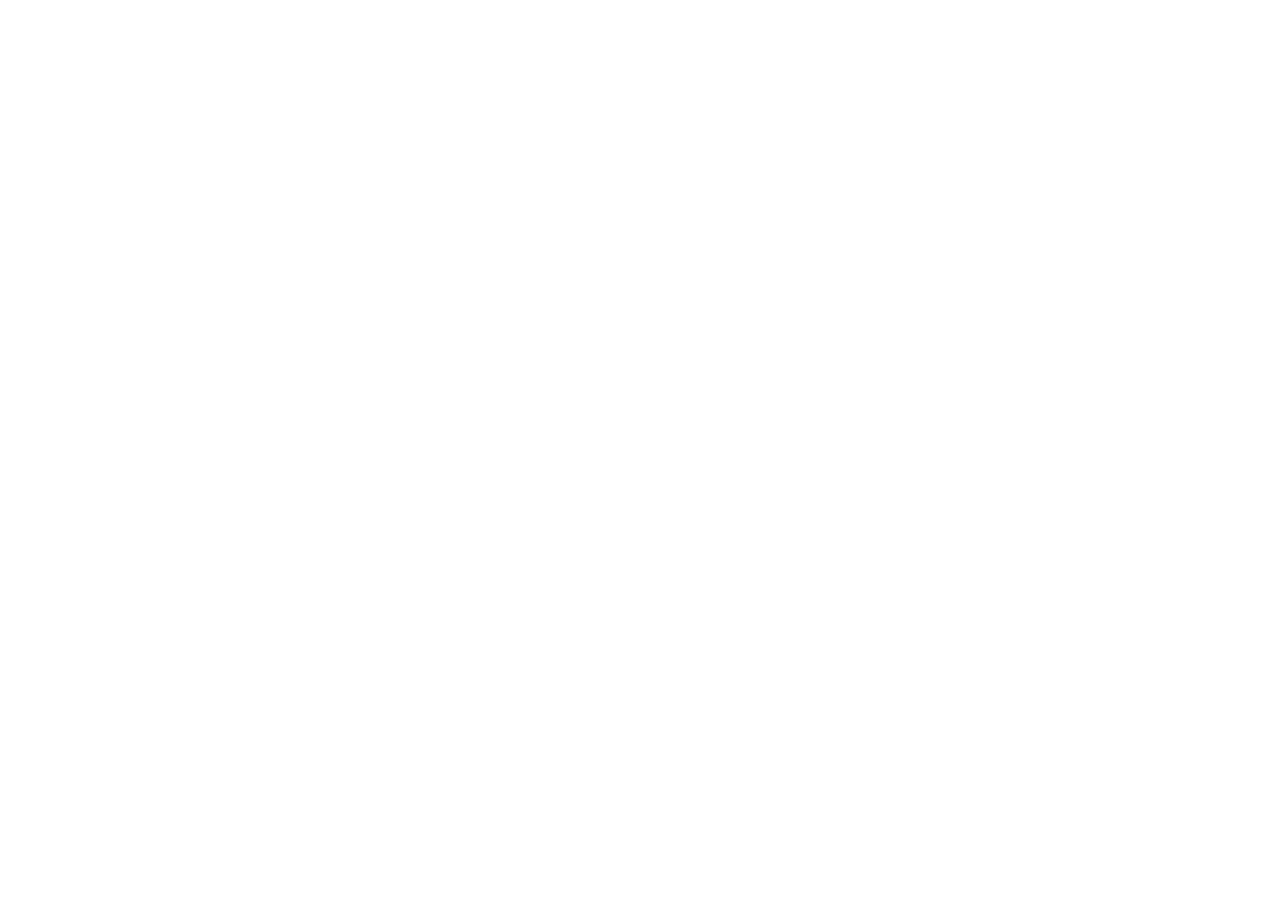
==== index.html @ c45bf33b "projeto-redes-sociais" ====
<!DOCTYPE html>
<html lang="en">
<head>
    <meta charset="UTF-8">
    <meta name="viewport" content="width=device-width, initial-scale=1.0">
    <title>Document</title>
    <link rel="stylesheet" href="css/styles.css">
</head>
<body>
    
</body>
</html>
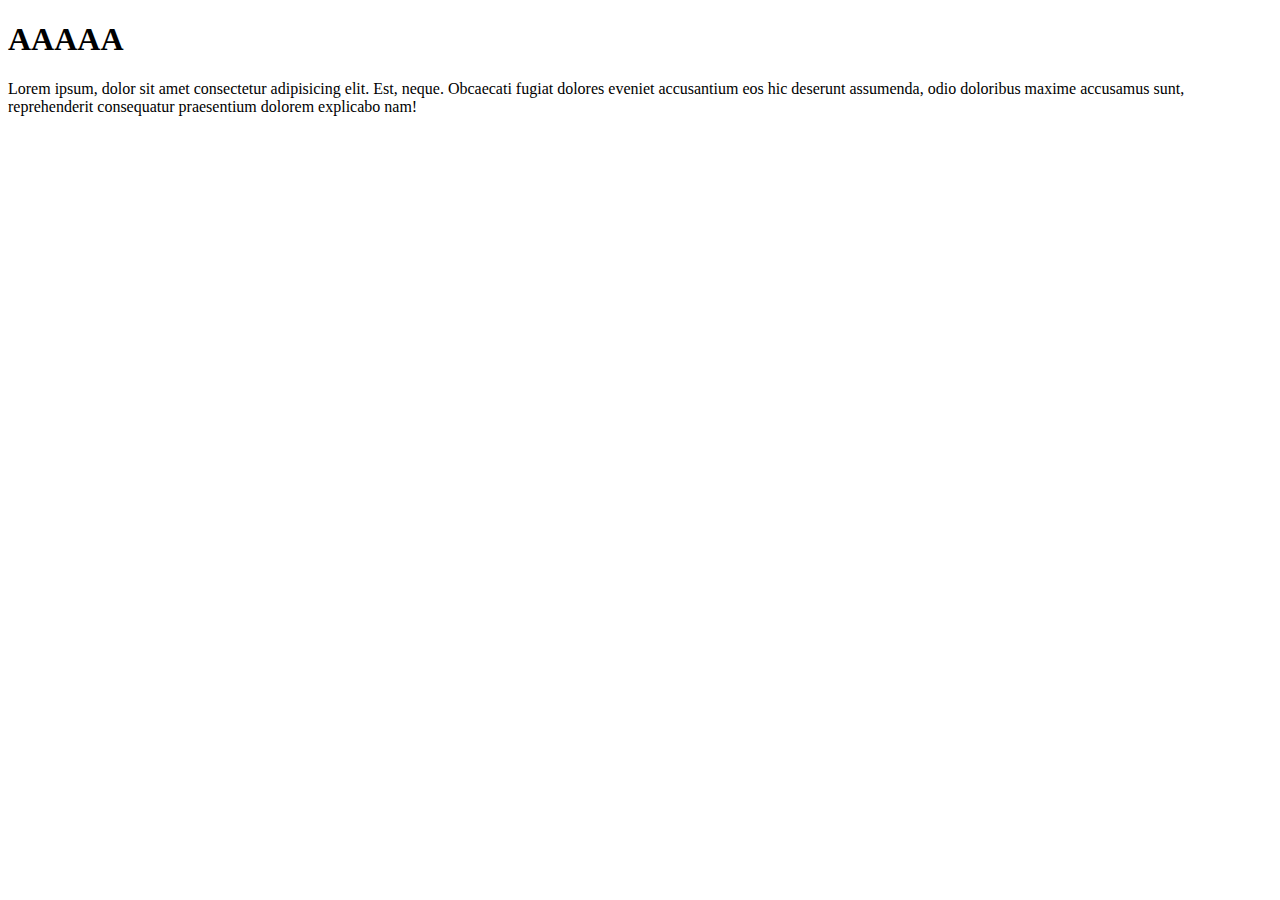
==== commit a051d8c3: "Teste" ====
--- a/index.html
+++ b/index.html
@@ -1,12 +1,19 @@
 <!DOCTYPE html>
 <html lang="en">
+
 <head>
     <meta charset="UTF-8">
     <meta name="viewport" content="width=device-width, initial-scale=1.0">
-    <title>Document</title>
+    <title>Rede Social</title>
     <link rel="stylesheet" href="css/styles.css">
+    <link rel="shortcut icon" href="favicon.ico" type="image/x-icon">
 </head>
+
 <body>
-    
+    <h1>AAAAA</h1>
+    <p>Lorem ipsum, dolor sit amet consectetur adipisicing elit. Est, neque. Obcaecati fugiat dolores eveniet
+        accusantium eos hic deserunt assumenda, odio doloribus maxime accusamus sunt, reprehenderit consequatur
+        praesentium dolorem explicabo nam!</p>
 </body>
+
 </html>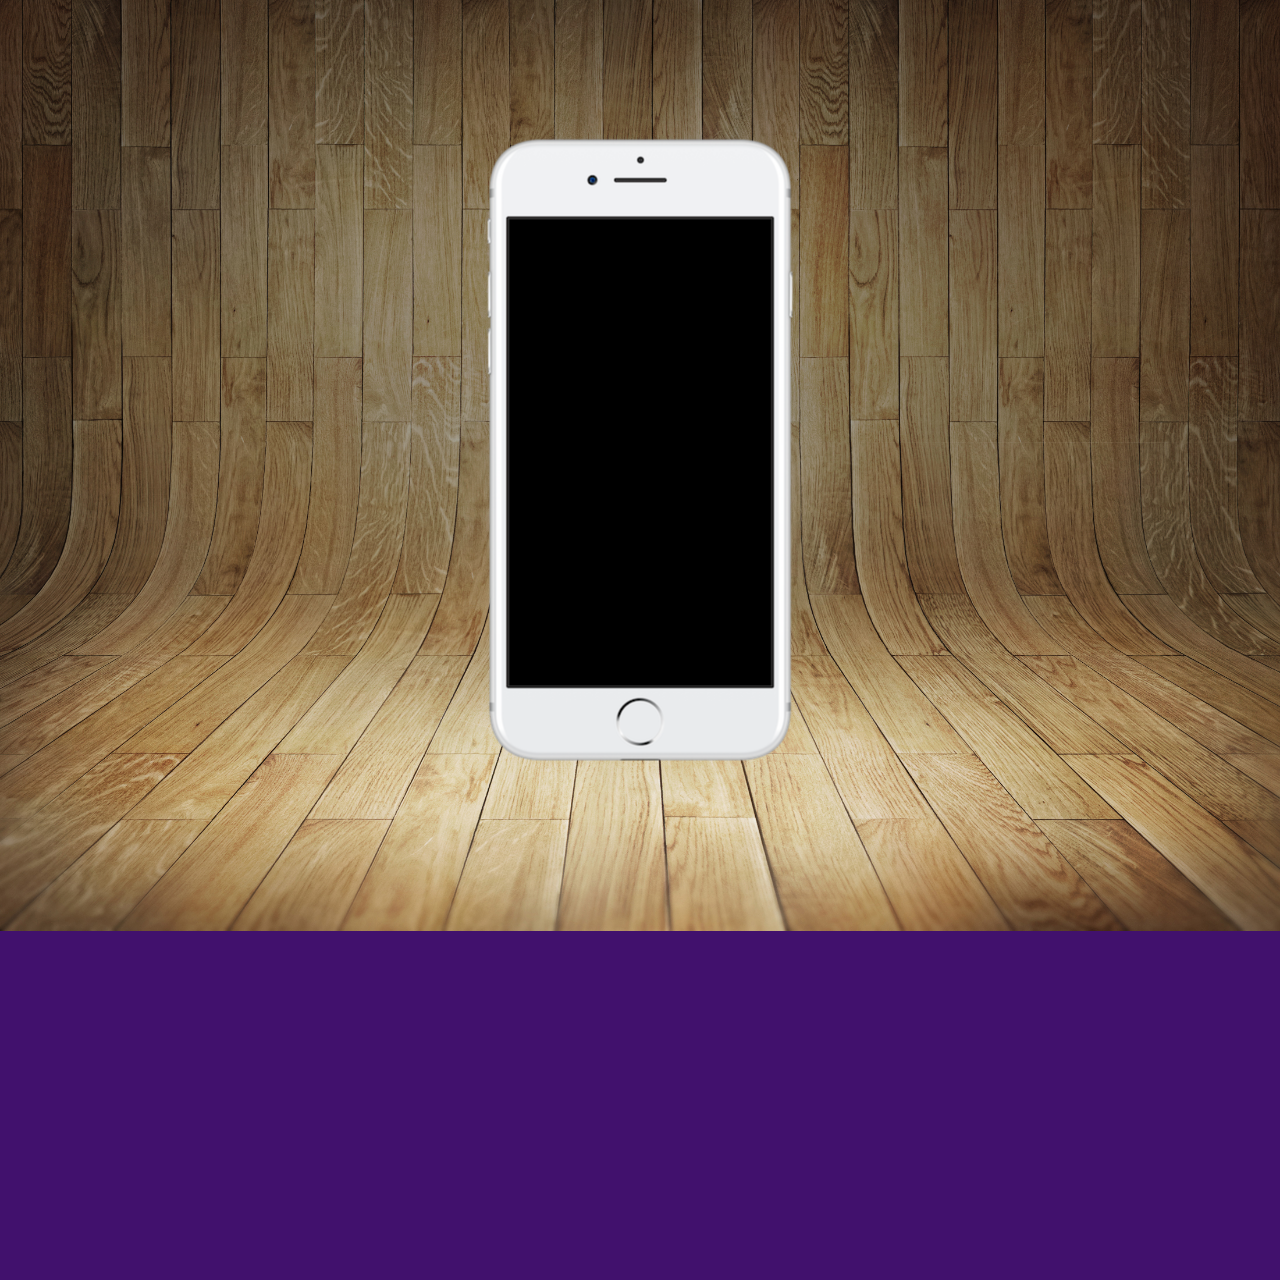
==== commit ebe6ae10: "inicio" ====
--- a/index.html
+++ b/index.html
@@ -5,15 +5,25 @@
     <meta charset="UTF-8">
     <meta name="viewport" content="width=device-width, initial-scale=1.0">
     <title>Rede Social</title>
-    <link rel="stylesheet" href="css/styles.css">
+    <link rel="stylesheet" href="estilos/styles.css">
     <link rel="shortcut icon" href="favicon.ico" type="image/x-icon">
 </head>
 
 <body>
-    <h1>AAAAA</h1>
-    <p>Lorem ipsum, dolor sit amet consectetur adipisicing elit. Est, neque. Obcaecati fugiat dolores eveniet
-        accusantium eos hic deserunt assumenda, odio doloribus maxime accusamus sunt, reprehenderit consequatur
-        praesentium dolorem explicabo nam!</p>
+    <main>
+
+
+        <section id="telefone">
+
+        </section>
+
+        <section id="redes sociais">
+
+        </section>
+
+
+
+    </main>
 </body>
 
 </html>--- a/estilos/styles.css
+++ b/estilos/styles.css
@@ -0,0 +1,38 @@
+@charset "UTF-8";
+
+*{
+    margin: 0px;
+    padding: 0px;
+    font-family: Arial, Helvetica, sans-serif;
+}
+
+html,body{
+    height: 100vw;
+    width: 100vw;
+    background-color: rgb(65, 17, 109);
+}
+
+body{
+    background: url(../imagens/fundo-madeira.jpg) no-repeat top center;
+    background-size: cover;
+    background-attachment: fixed;
+}
+
+main{
+    position: relative;
+    height: 100vh;
+   
+   
+}
+
+section#telefone{
+    position: absolute;
+    height: 627px;
+    width: 311px;
+    
+
+    top: 50%;
+    left: 50%;
+    transform: translate(-50%, -50%);
+    background:url(../imagens/frame-iphone.png) no-repeat ;
+}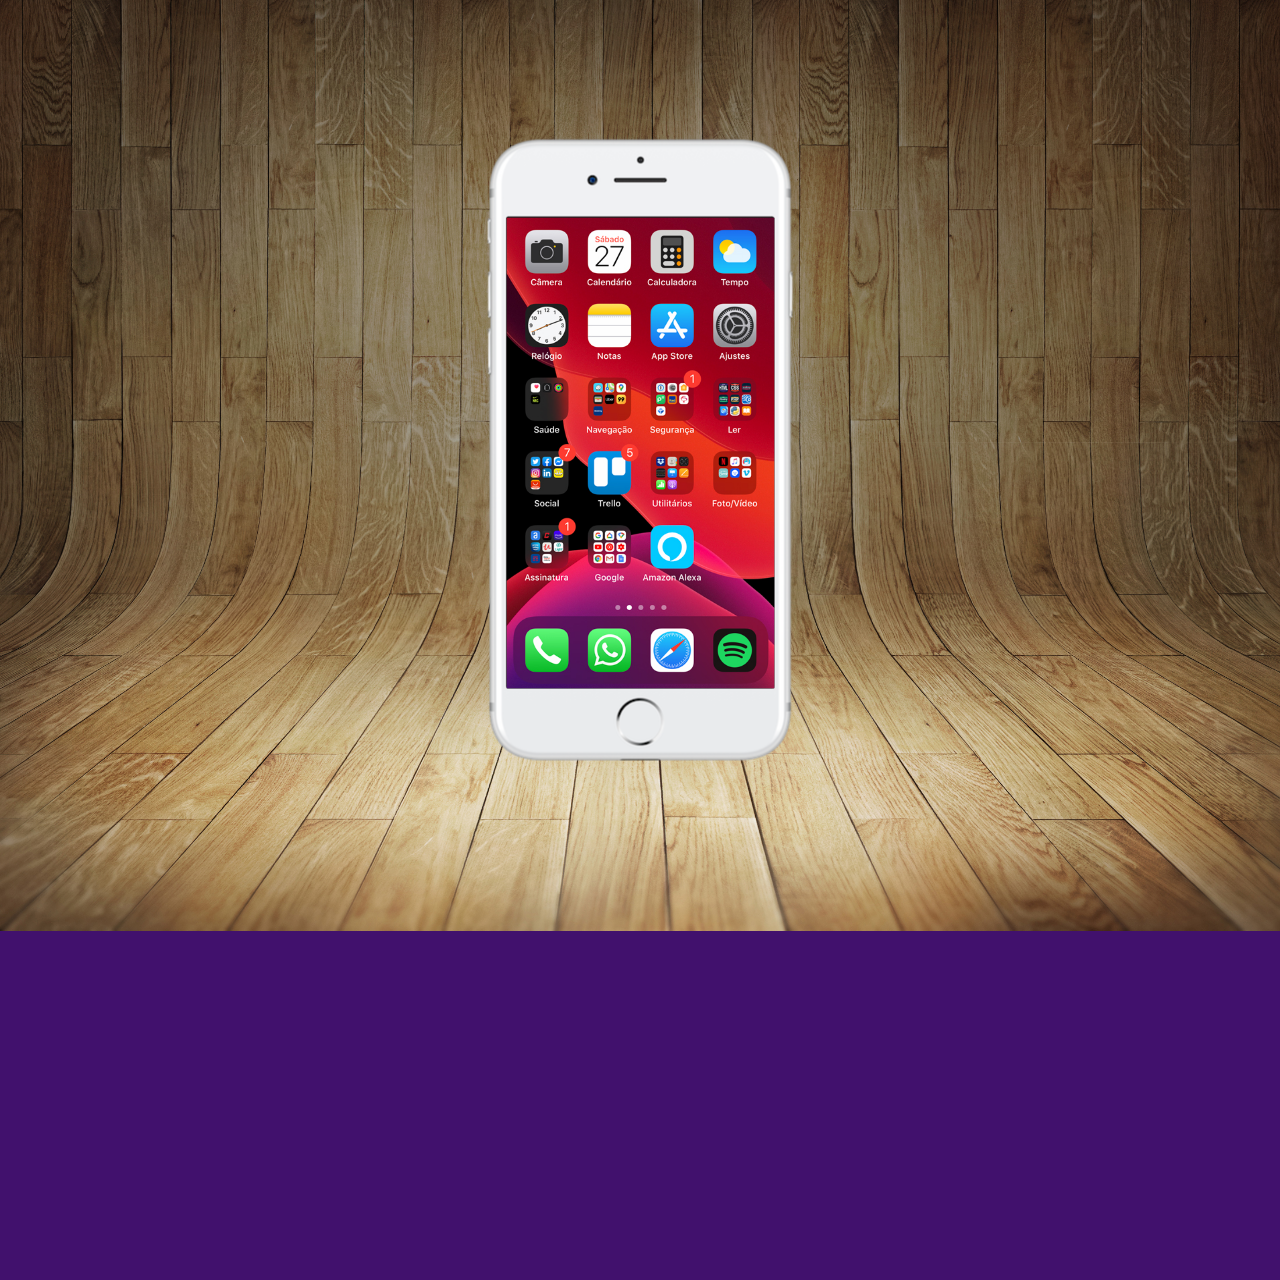
==== commit 881a1279: "tela home" ====
--- a/index.html
+++ b/index.html
@@ -14,7 +14,7 @@
 
 
         <section id="telefone">
-
+            <iframe src="home.html" frameborder="0" name="tela" id="tela"></iframe>
         </section>
 
         <section id="redes sociais">
--- a/estilos/styles.css
+++ b/estilos/styles.css
@@ -35,4 +35,13 @@
     left: 50%;
     transform: translate(-50%, -50%);
     background:url(../imagens/frame-iphone.png) no-repeat ;
+}
+
+iframe#tela{
+    position: relative;
+    top: 81px;
+    left: 22px;
+    width: 268px;
+    height: 471px;
+
 }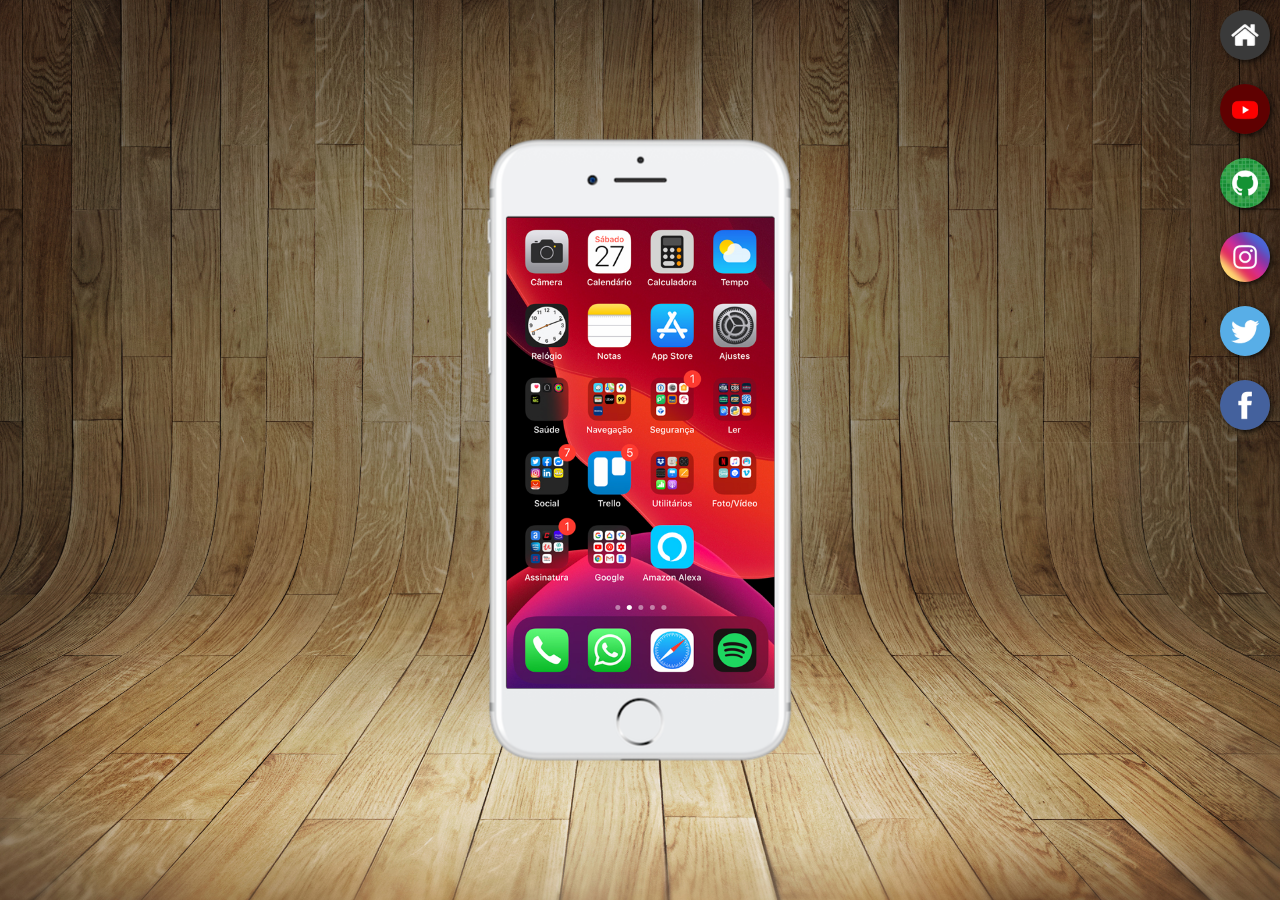
==== commit 00368414: "Botoes lateral" ====
--- a/index.html
+++ b/index.html
@@ -14,11 +14,16 @@
 
 
         <section id="telefone">
-            <iframe src="home.html" frameborder="0" name="tela" id="tela"></iframe>
+            <iframe src="home.html" frameborder="0" name="tela" id="tela">Seu navegador n é compatível.</iframe>
         </section>
 
-        <section id="redes sociais">
-
+        <section id="redes-sociais">
+            <a href="#" target="tela" ><img src="/imagens/logo-home.jpg" alt="Home"></a><br>
+            <a href="#" target="tela"><img src="/imagens/logo-youtube.jpg" alt="Youtube"></a><br>
+            <a href="#" target="tela"><img src="/imagens/logo-github.jpg" alt="GitHub"></a><br>
+            <a href="#" target="tela"><img src="imagens/logo-instagram.jpg" alt="Instagram"></a><br>
+            <a href="#" target="tela"><img src="imagens/logo-twitter.jpg" alt="Twitter"></a><br>
+            <a href="#" target="tela"><img src="imagens/logo-facebook.jpg" alt=""></a>
         </section>
 
 
--- a/estilos/styles.css
+++ b/estilos/styles.css
@@ -1,47 +1,67 @@
 @charset "UTF-8";
 
-*{
+* {
     margin: 0px;
     padding: 0px;
     font-family: Arial, Helvetica, sans-serif;
 }
 
-html,body{
-    height: 100vw;
+html,
+body {
+    height: 100vh;
     width: 100vw;
     background-color: rgb(65, 17, 109);
 }
 
-body{
+body {
     background: url(../imagens/fundo-madeira.jpg) no-repeat top center;
     background-size: cover;
     background-attachment: fixed;
 }
 
-main{
+main {
     position: relative;
     height: 100vh;
-   
-   
+
+
 }
 
-section#telefone{
+section#telefone {
     position: absolute;
     height: 627px;
     width: 311px;
-    
+
 
     top: 50%;
     left: 50%;
     transform: translate(-50%, -50%);
-    background:url(../imagens/frame-iphone.png) no-repeat ;
+    background: url(../imagens/frame-iphone.png) no-repeat;
 }
 
-iframe#tela{
+iframe#tela {
     position: relative;
     top: 81px;
     left: 22px;
     width: 268px;
     height: 471px;
 
+}
+section#redes-sociais{
+    text-align: right;
+
+}
+section#redes-sociais img{
+    width: 50px;
+    margin: 10px;
+    border-radius: 50%;
+    box-shadow: 2px 2px 5px rgba(0, 0, 0, 0.685);
+    box-sizing: border-box;
+}
+
+section#redes-sociais img:hover{
+    border: 2px solid rgba(255, 255, 255, 0.747);
+    transform: translate(-6px, -6px);
+    box-shadow: 5px 5px 10px rgba(0, 0, 0, 0.671);
+    transition: transform 0.3s;
+
 }